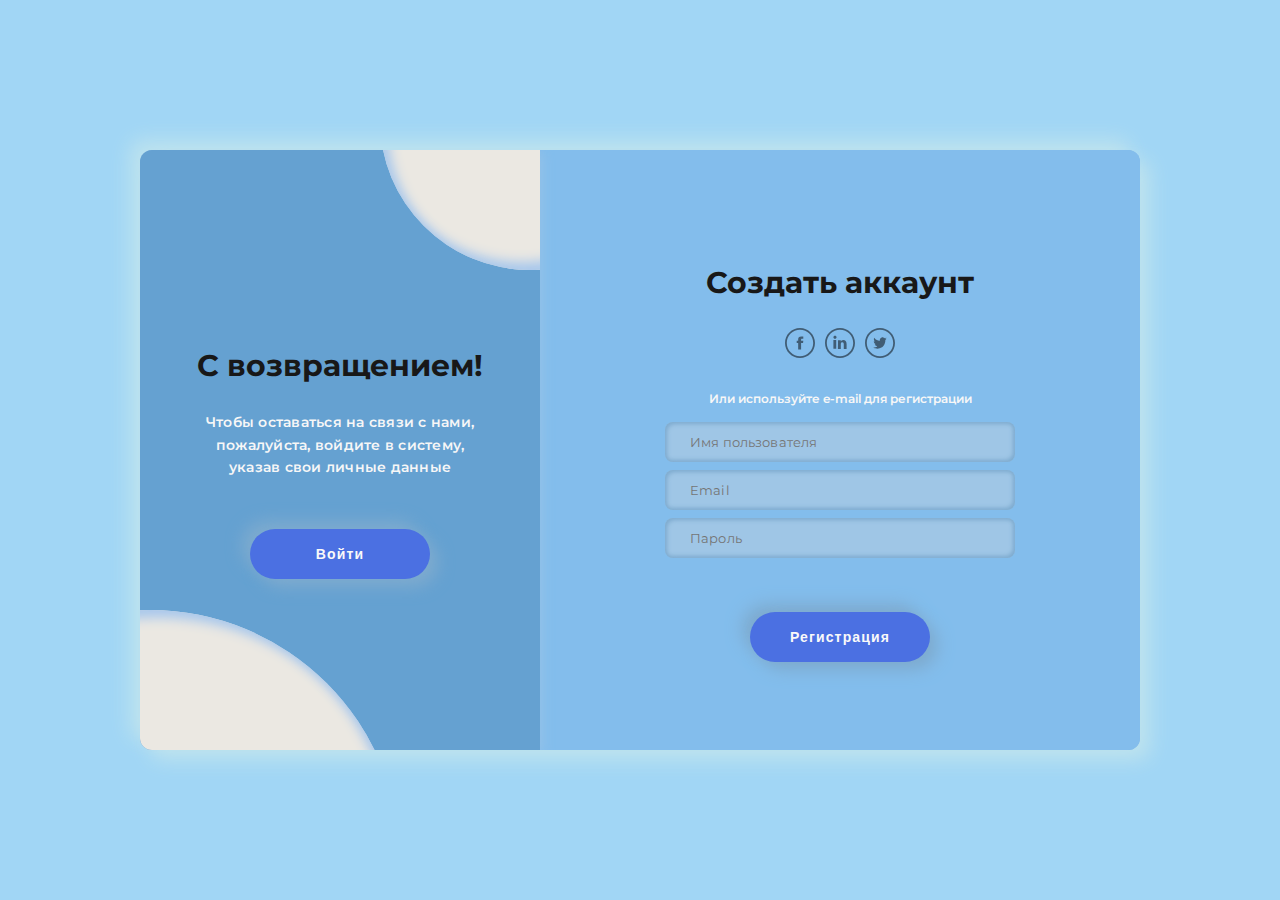
==== login.html @ c5b836d3 "Add files via upload" ====
<!DOCTYPE html>
<html lang="ru">
  <head>
    <meta charset="UTF-8" />
    <meta http-equiv="X-UA-Compatible" content="ie=edge" />
    <meta name="viewport" content="width=device-width, initial-scale=1.0" />
    <link rel="stylesheet" href="login.css" />
    <link rel="shortcut icon" href="favicon.ico" />
    <link
      href="https://fonts.googleapis.com/css2?family=Montserrat:wght@400;700;800&display=swap"
      rel="stylesheet"
    />
    <title>Кости авторизация</title>
  </head>
  <body>
    <div class="main">
      <div class="container a-container" id="a-container">
        <form class="form" id="a-form" method="" action="">
          <h2 class="form_title title">Создать аккаунт</h2>
          <div class="form__icons">
            <img
              class="form__icon"
              src="[data-uri]"
              alt=""
            /><img
              class="form__icon"
              src="[data-uri]"
            /><img
              class="form__icon"
              src="[data-uri]"
            />
          </div>
          <span class="form__span">Или используйте e-mail для регистрации</span>
          <input
            class="form__input"
            type="text"
            placeholder="Имя пользователя"
          />
          <input class="form__input" type="text" placeholder="Email" />
          <input class="form__input" type="password" placeholder="Пароль" />
          <button class="form__button button submit">Регистрация</button>
        </form>
      </div>
      <div class="container b-container" id="b-container">
        <form class="form" id="b-form" method="" action="">
          <h2 class="form_title title">Войти в "Кости"</h2>
          <div class="form__icons">
            <img
              class="form__icon"
              src="[data-uri]"
              alt=""
            /><img
              class="form__icon"
              src="[data-uri]"
            /><img
              class="form__icon"
              src="[data-uri]"
            />
          </div>
          <span class="form__span">Или используйте e-mail для регистрации</span>
          <input class="form__input" type="text" placeholder="Email" />
          <input class="form__input" type="password" placeholder="Пароль" /><a
            class="form__link"
            >Забыли пароль?</a
          >
          <button class="form__button button submit">Войти</button>
        </form>
      </div>
      <div class="switch" id="switch-cnt">
        <div class="switch__circle"></div>
        <div class="switch__circle switch__circle--t"></div>
        <div class="switch__container" id="switch-c1">
          <h2 class="switch__title title">С возвращением!</h2>
          <p class="switch__description description">
            Чтобы оставаться на связи с нами, пожалуйста, войдите в систему,
            указав свои личные данные
          </p>
          <button class="switch__button button switch-btn">Войти</button>
        </div>
        <div class="switch__container is-hidden" id="switch-c2">
          <h2 class="switch__title title">Впервые тут?</h2>
          <p class="switch__description description">
            Введите свои личные данные и присоединяйтесь к нам
          </p>
          <button class="switch__button button switch-btn">Регистрация</button>
        </div>
      </div>
    </div>
    <script src="login.js"></script>
  </body>
</html>
---- login.css ----
*,
*::after,
*::before {
  margin: 0;
  padding: 0;
  box-sizing: border-box;
  user-select: none;
}

/* Generic */
body {
  width: 100%;
  height: 100vh;
  display: flex;
  justify-content: center;
  align-items: center;
  font-family: 'Montserrat', sans-serif;
  font-size: 12px;
  background-color: #a1d6f5;
  color: #f7f7f7;
  font-weight: 600;
}

/**/
.main {
  position: relative;
  width: 1000px;
  min-width: 1000px;
  min-height: 600px;
  height: 600px;
  padding: 25px;
  background-color: #9fc6e6;

  box-shadow: 10px 10px 20px #bee3ee, -10px -10px 20px #bee3ee;
  border-radius: 12px;
  overflow: hidden;
}
@media (max-width: 1200px) {
  .main {
    transform: scale(0.7);
  }
}
@media (max-width: 1000px) {
  .main {
    transform: scale(0.6);
  }
}
@media (max-width: 800px) {
  .main {
    transform: scale(0.5);
  }
}
@media (max-width: 600px) {
  .main {
    transform: scale(0.4);
  }
}

.container {
  display: flex;
  justify-content: center;
  align-items: center;
  position: absolute;
  top: 0;
  width: 600px;
  height: 100%;
  padding: 25px;
  background-color: #83bdec;
  transition: 1.25s;
}

.form {
  display: flex;
  justify-content: center;
  align-items: center;
  flex-direction: column;
  width: 100%;
  height: 100%;
}
.form__icon {
  object-fit: contain;
  width: 30px;
  margin: 0 5px;
  opacity: 0.5;
  transition: 0.15s;
}
.form__icon:hover {
  opacity: 1;
  transition: 0.15s;
  cursor: pointer;
}
.form__input {
  width: 350px;
  height: 40px;
  margin: 4px 0;
  padding-left: 25px;
  font-size: 13px;
  letter-spacing: 0.15px;
  border: none;
  outline: none;
  font-family: 'Montserrat', sans-serif;
  background-color: #9fc6e6;
  transition: 0.25s ease;
  border-radius: 8px;
  box-shadow: inset 2px 2px 4px #7eabcf, inset -2px -2px 4px #7eabcf;
}
.form__input:focus {
  box-shadow: inset 4px 4px 4px #7eabcf, inset -4px -4px 4px #7eabcf;
}
.form__span {
  margin-top: 30px;
  margin-bottom: 12px;
}
.form__link {
  color: #181818;
  font-size: 15px;
  margin-top: 25px;
  border-bottom: 1px solid #a0a5a8;
  line-height: 2;
}

.title {
  font-size: 30px;
  font-weight: 700;
  line-height: 3;
  color: #181818;
}

.description {
  font-size: 14px;
  letter-spacing: 0.25px;
  text-align: center;
  line-height: 1.6;
}

.button {
  width: 180px;
  height: 50px;
  border-radius: 25px;
  margin-top: 50px;
  font-weight: 700;
  font-size: 14px;
  letter-spacing: 1.15px;
  background-color: #4b70e2;
  color: #f9f9f9;
  box-shadow: 8px 8px 16px #7eabcf, -8px -8px 16px #7eabcf;
  border: none;
  outline: none;
}

/**/
.a-container {
  z-index: 100;
  left: calc(100% - 600px);
}

.b-container {
  left: calc(100% - 600px);
  z-index: 0;
}

.switch {
  display: flex;
  justify-content: center;
  align-items: center;
  position: absolute;
  top: 0;
  left: 0;
  height: 100%;
  width: 400px;
  padding: 50px;
  z-index: 200;
  transition: 1.25s;
  background-color: #65a1d1;

  overflow: hidden;
  box-shadow: 4px 4px 10px #91c1e9, -4px -4px 10px #91c1e9;
}
.switch__circle {
  position: absolute;
  width: 500px;
  height: 500px;
  border-radius: 50%;
  background-color: #ebe8e2;

  box-shadow: inset 8px 8px 12px #a9c8ec, inset -8px -8px 12px #a9c8ec;
  bottom: -60%;
  left: -60%;
  transition: 1.25s;
}
.switch__circle--t {
  top: -30%;
  left: 60%;
  width: 300px;
  height: 300px;
}
.switch__container {
  display: flex;
  justify-content: center;
  align-items: center;
  flex-direction: column;
  position: absolute;
  width: 400px;
  padding: 50px 55px;
  transition: 1.25s;
}
.switch__button {
  cursor: pointer;
}
.switch__button:hover {
  box-shadow: 8px 8px 16px #90c3ec, -8px -8px 16px #90c3ec;
  transform: scale(0.985);
  transition: 0.25s;
}
.switch__button:active,
.switch__button:focus {
  box-shadow: 8px 8px 16px #90c3ec, -8px -8px 16px #90c3ec;
  transform: scale(0.97);
  transition: 0.25s;
}

/**/
.is-txr {
  left: calc(100% - 400px);
  transition: 1.25s;
  transform-origin: left;
}

.is-txl {
  left: 0;
  transition: 1.25s;
  transform-origin: right;
}

.is-z200 {
  z-index: 200;
  transition: 1.25s;
}

.is-hidden {
  visibility: hidden;
  opacity: 0;
  position: absolute;
  transition: 1.25s;
}

.is-gx {
  animation: is-gx 1.25s;
}

@keyframes is-gx {
  0%,
  10%,
  100% {
    width: 400px;
  }
  30%,
  50% {
    width: 500px;
  }
}
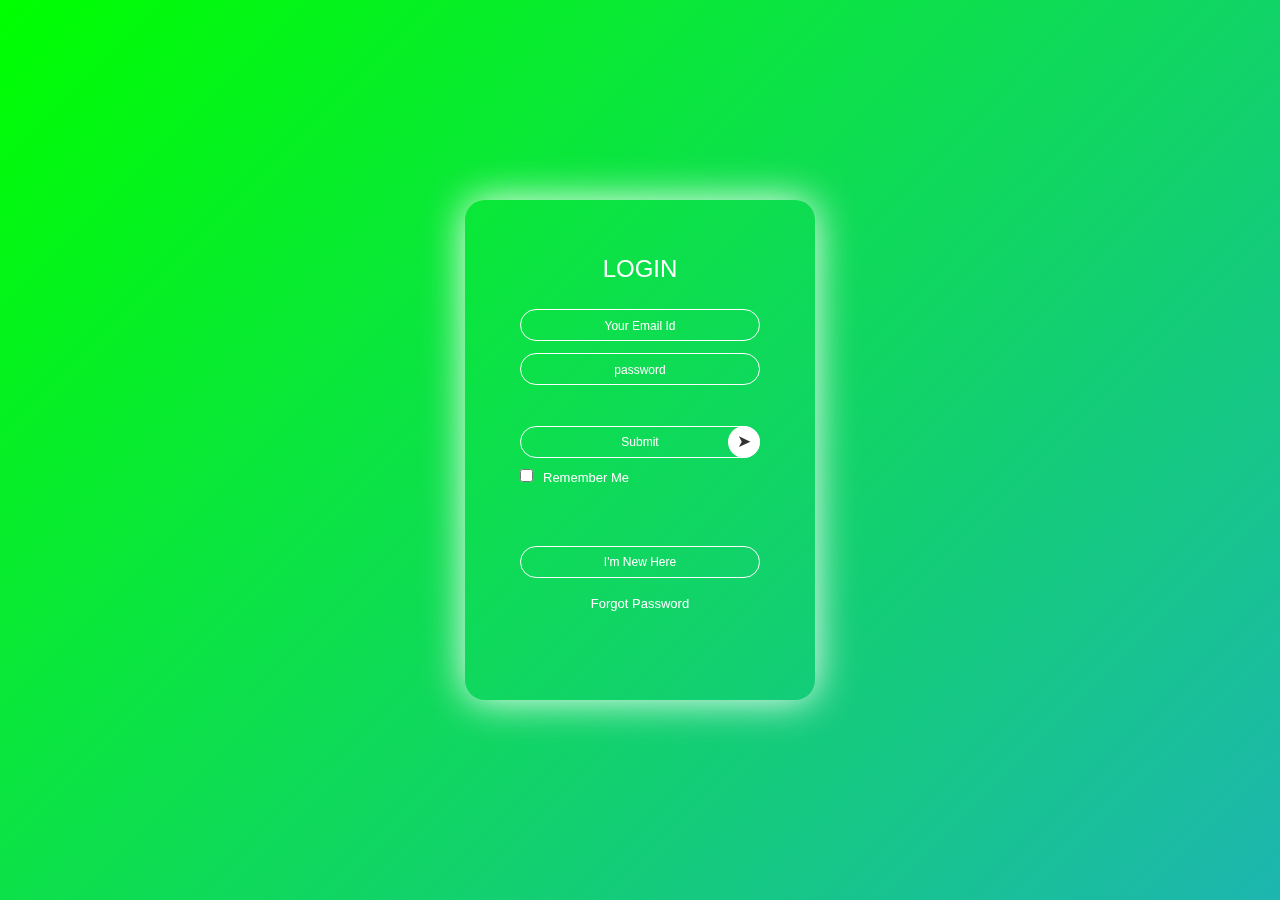
==== commit 21b2689a: "upd" ====
--- a/login.html
+++ b/login.html
@@ -1,91 +1,54 @@
-<!DOCTYPE html>
-<html lang="ru">
-  <head>
-    <meta charset="UTF-8" />
-    <meta http-equiv="X-UA-Compatible" content="ie=edge" />
-    <meta name="viewport" content="width=device-width, initial-scale=1.0" />
-    <link rel="stylesheet" href="login.css" />
-    <link rel="shortcut icon" href="favicon.ico" />
-    <link
-      href="https://fonts.googleapis.com/css2?family=Montserrat:wght@400;700;800&display=swap"
-      rel="stylesheet"
-    />
-    <title>Кости авторизация</title>
-  </head>
-  <body>
-    <div class="main">
-      <div class="container a-container" id="a-container">
-        <form class="form" id="a-form" method="" action="">
-          <h2 class="form_title title">Создать аккаунт</h2>
-          <div class="form__icons">
-            <img
-              class="form__icon"
-              src="[data-uri]"
-              alt=""
-            /><img
-              class="form__icon"
-              src="[data-uri]"
-            /><img
-              class="form__icon"
-              src="[data-uri]"
-            />
-          </div>
-          <span class="form__span">Или используйте e-mail для регистрации</span>
-          <input
-            class="form__input"
-            type="text"
-            placeholder="Имя пользователя"
-          />
-          <input class="form__input" type="text" placeholder="Email" />
-          <input class="form__input" type="password" placeholder="Пароль" />
-          <button class="form__button button submit">Регистрация</button>
-        </form>
-      </div>
-      <div class="container b-container" id="b-container">
-        <form class="form" id="b-form" method="" action="">
-          <h2 class="form_title title">Войти в "Кости"</h2>
-          <div class="form__icons">
-            <img
-              class="form__icon"
-              src="[data-uri]"
-              alt=""
-            /><img
-              class="form__icon"
-              src="[data-uri]"
-            /><img
-              class="form__icon"
-              src="[data-uri]"
-            />
-          </div>
-          <span class="form__span">Или используйте e-mail для регистрации</span>
-          <input class="form__input" type="text" placeholder="Email" />
-          <input class="form__input" type="password" placeholder="Пароль" /><a
-            class="form__link"
-            >Забыли пароль?</a
-          >
-          <button class="form__button button submit">Войти</button>
-        </form>
-      </div>
-      <div class="switch" id="switch-cnt">
-        <div class="switch__circle"></div>
-        <div class="switch__circle switch__circle--t"></div>
-        <div class="switch__container" id="switch-c1">
-          <h2 class="switch__title title">С возвращением!</h2>
-          <p class="switch__description description">
-            Чтобы оставаться на связи с нами, пожалуйста, войдите в систему,
-            указав свои личные данные
-          </p>
-          <button class="switch__button button switch-btn">Войти</button>
-        </div>
-        <div class="switch__container is-hidden" id="switch-c2">
-          <h2 class="switch__title title">Впервые тут?</h2>
-          <p class="switch__description description">
-            Введите свои личные данные и присоединяйтесь к нам
-          </p>
-          <button class="switch__button button switch-btn">Регистрация</button>
-        </div>
-      </div>
-    </div>
-    <script src="login.js"></script>
-  </body>
-</html>
+<!DOCTYPE html>
+<html lang="ru">
+  <head>
+    <meta charset="UTF-8" />
+    <meta http-equiv="X-UA-Compatible" content="ie=edge" />
+    <meta name="viewport" content="width=device-width, initial-scale=1.0" />
+    <link rel="stylesheet" href="login.css" />
+    <link rel="shortcut icon" href="favicon.ico" />
+    <link
+      href="https://fonts.googleapis.com/css2?family=Montserrat:wght@400;700;800&display=swap"
+      rel="stylesheet"
+    />
+    <title>Кости авторизация</title>
+  </head>
+   <body>
+       <div class="container">
+         <div class="card__box">
+           <div class="card">
+               <div class="inner-box" id="card">
+                   <div class="card-front">
+                       <h2>LOGIN</h2>
+                       <form>
+                           <input tytpe="email" class="input-box"
+                           placeholder="Your Email Id" required>
+                           <input tytpe="password" class="input-box"
+                           placeholder="password" required>
+                           <button type="submit" class="submit-btn">Submit</button>
+                       <input type="checkbox"><span>Remember Me</span>
+                       </form>
+                       <button type="button" class="btn" onclick="openRegister()">I'm New Here</button>
+                   <a href="">Forgot Password</a>
+                   </div>
+                   <div class="card-back hidden">
+                        <h2>REGISTER</h2>
+                       <form>
+                           <input tytpe="text" class="input-box"
+                           placeholder="Your Name" required>
+                            <input tytpe="email" class="input-box"
+                           placeholder="Your Email Id" required>
+                           <input tytpe="password" class="input-box"
+                           placeholder="password" required>
+                           <button type="submit" class="submit-btn">Submit</button>
+                       <input type="checkbox"><span>Remember Me</span>
+                       </form>
+                       <button type="button" class="btn" onclick="openLogin()">I've an account</button>
+                   <a href="">Forgot Password</a>
+                   </div>
+               </div>
+           </div>
+         </div>
+       </div>
+       <script src="login.js"></script>
+   </body>
+</html>
--- a/login.css
+++ b/login.css
@@ -1,261 +1,119 @@
-*,
-*::after,
-*::before {
-  margin: 0;
-  padding: 0;
-  box-sizing: border-box;
-  user-select: none;
-}
-
-/* Generic */
-body {
-  width: 100%;
-  height: 100vh;
-  display: flex;
-  justify-content: center;
-  align-items: center;
-  font-family: 'Montserrat', sans-serif;
-  font-size: 12px;
-  background-color: #a1d6f5;
-  color: #f7f7f7;
-  font-weight: 600;
-}
-
-/**/
-.main {
-  position: relative;
-  width: 1000px;
-  min-width: 1000px;
-  min-height: 600px;
-  height: 600px;
-  padding: 25px;
-  background-color: #9fc6e6;
-
-  box-shadow: 10px 10px 20px #bee3ee, -10px -10px 20px #bee3ee;
-  border-radius: 12px;
-  overflow: hidden;
-}
-@media (max-width: 1200px) {
-  .main {
-    transform: scale(0.7);
-  }
-}
-@media (max-width: 1000px) {
-  .main {
-    transform: scale(0.6);
-  }
-}
-@media (max-width: 800px) {
-  .main {
-    transform: scale(0.5);
-  }
-}
-@media (max-width: 600px) {
-  .main {
-    transform: scale(0.4);
-  }
-}
-
-.container {
-  display: flex;
-  justify-content: center;
-  align-items: center;
-  position: absolute;
-  top: 0;
-  width: 600px;
-  height: 100%;
-  padding: 25px;
-  background-color: #83bdec;
-  transition: 1.25s;
-}
-
-.form {
-  display: flex;
-  justify-content: center;
-  align-items: center;
-  flex-direction: column;
-  width: 100%;
-  height: 100%;
-}
-.form__icon {
-  object-fit: contain;
-  width: 30px;
-  margin: 0 5px;
-  opacity: 0.5;
-  transition: 0.15s;
-}
-.form__icon:hover {
-  opacity: 1;
-  transition: 0.15s;
-  cursor: pointer;
-}
-.form__input {
-  width: 350px;
-  height: 40px;
-  margin: 4px 0;
-  padding-left: 25px;
-  font-size: 13px;
-  letter-spacing: 0.15px;
-  border: none;
-  outline: none;
-  font-family: 'Montserrat', sans-serif;
-  background-color: #9fc6e6;
-  transition: 0.25s ease;
-  border-radius: 8px;
-  box-shadow: inset 2px 2px 4px #7eabcf, inset -2px -2px 4px #7eabcf;
-}
-.form__input:focus {
-  box-shadow: inset 4px 4px 4px #7eabcf, inset -4px -4px 4px #7eabcf;
-}
-.form__span {
-  margin-top: 30px;
-  margin-bottom: 12px;
-}
-.form__link {
-  color: #181818;
-  font-size: 15px;
-  margin-top: 25px;
-  border-bottom: 1px solid #a0a5a8;
-  line-height: 2;
-}
-
-.title {
-  font-size: 30px;
-  font-weight: 700;
-  line-height: 3;
-  color: #181818;
-}
-
-.description {
-  font-size: 14px;
-  letter-spacing: 0.25px;
-  text-align: center;
-  line-height: 1.6;
-}
-
-.button {
-  width: 180px;
-  height: 50px;
-  border-radius: 25px;
-  margin-top: 50px;
-  font-weight: 700;
-  font-size: 14px;
-  letter-spacing: 1.15px;
-  background-color: #4b70e2;
-  color: #f9f9f9;
-  box-shadow: 8px 8px 16px #7eabcf, -8px -8px 16px #7eabcf;
-  border: none;
-  outline: none;
-}
-
-/**/
-.a-container {
-  z-index: 100;
-  left: calc(100% - 600px);
-}
-
-.b-container {
-  left: calc(100% - 600px);
-  z-index: 0;
-}
-
-.switch {
-  display: flex;
-  justify-content: center;
-  align-items: center;
-  position: absolute;
-  top: 0;
-  left: 0;
-  height: 100%;
-  width: 400px;
-  padding: 50px;
-  z-index: 200;
-  transition: 1.25s;
-  background-color: #65a1d1;
-
-  overflow: hidden;
-  box-shadow: 4px 4px 10px #91c1e9, -4px -4px 10px #91c1e9;
-}
-.switch__circle {
-  position: absolute;
-  width: 500px;
-  height: 500px;
-  border-radius: 50%;
-  background-color: #ebe8e2;
-
-  box-shadow: inset 8px 8px 12px #a9c8ec, inset -8px -8px 12px #a9c8ec;
-  bottom: -60%;
-  left: -60%;
-  transition: 1.25s;
-}
-.switch__circle--t {
-  top: -30%;
-  left: 60%;
-  width: 300px;
-  height: 300px;
-}
-.switch__container {
-  display: flex;
-  justify-content: center;
-  align-items: center;
-  flex-direction: column;
-  position: absolute;
-  width: 400px;
-  padding: 50px 55px;
-  transition: 1.25s;
-}
-.switch__button {
-  cursor: pointer;
-}
-.switch__button:hover {
-  box-shadow: 8px 8px 16px #90c3ec, -8px -8px 16px #90c3ec;
-  transform: scale(0.985);
-  transition: 0.25s;
-}
-.switch__button:active,
-.switch__button:focus {
-  box-shadow: 8px 8px 16px #90c3ec, -8px -8px 16px #90c3ec;
-  transform: scale(0.97);
-  transition: 0.25s;
-}
-
-/**/
-.is-txr {
-  left: calc(100% - 400px);
-  transition: 1.25s;
-  transform-origin: left;
-}
-
-.is-txl {
-  left: 0;
-  transition: 1.25s;
-  transform-origin: right;
-}
-
-.is-z200 {
-  z-index: 200;
-  transition: 1.25s;
-}
-
-.is-hidden {
-  visibility: hidden;
-  opacity: 0;
-  position: absolute;
-  transition: 1.25s;
-}
-
-.is-gx {
-  animation: is-gx 1.25s;
-}
-
-@keyframes is-gx {
-  0%,
-  10%,
-  100% {
-    width: 400px;
-  }
-  30%,
-  50% {
-    width: 500px;
-  }
-}
+*{
+   margin:0;
+   padding:0;
+   }
+body{
+   background:linear-gradient(-45deg,#00FFFF,#E73C7E,#23A6D5,#00FF00);background-size:400% 400%;position:relative;animation:change 10s ease-in-out infinite;
+
+}
+   .container{
+   font-family:sans-serif;
+   color:#fff;
+   max-width: 1920px;
+   margin: 0 auto;
+   }
+   .card__box{
+      margin: 0 auto;
+      padding-top: 200px;
+   }
+   .card{
+   width:350px;
+   height:500px;
+   perspective:1000px;
+   margin: 0 auto;
+   
+   }
+   .hidden{
+      display: none;
+   }
+   .inner-box{
+   position:relative;
+   width:100%;
+   height:100%;
+   transform-style:preserve-3d;
+   transition:transform 1s;
+   }
+   .card-front,.card-back{
+   box-shadow:0 0 40px #ffffff;
+   border-radius: 20px;
+   width:100%;
+   height:100%;
+   background-position:center;
+   background-size:cover;
+   /* background-image:linear-gradient(rgba(0,0,100,0.8),rgba(255,165,0,0.8)),url(login.png); */
+   padding:55px;
+   box-sizing:border-box;
+   backface-visibility:hidden;
+   }
+   .card-back{
+   /* transform:rotateY(180deg); */
+   }
+   .card h2{
+   font-weight:normal;
+   font-size:24px;
+   text-align:center;
+   margin-bottom:20px;
+   }
+   .input-box{
+   width:100%;
+   background:transparent;
+   border:1px solid #fff;
+   margin:6px 0;
+   height:32px;
+   border-radius:20px;
+   padding:0 10px;
+   box-sizing:border-box;
+   outline:none;
+   text-align:center;
+   color:#fff;
+   }
+   ::placeholder{
+   color:#fff;
+   font-size:12px;
+   }
+   button{
+   width:100%;
+   background:transparent;
+   border:1px solid #fff;
+   margin:35px 0 10px;
+   height:32px;
+   font-size:12px;
+   border-radius:20px;
+   padding:0 10px;
+   box-sizing:border-box;
+   outline:none;
+   color:#fff;
+   cursor:pointer;
+   }
+   .submit-btn{
+   position:relative;
+   }
+   .submit-btn::after{
+   content:'\27a4';
+   color:#333;
+   line-height:32px;
+   font-size:17px;
+   height:32px;
+   width:32px;
+   border-radius:50%;
+   background:#fff;
+   position:absolute;
+   right:-1px;
+   top:-1px;
+   }
+   span{
+   font-size:13px;
+   margin-left:10px;
+   }
+   .card .btn{
+   margin-top:60px;
+   }
+   .card a{
+   color:#fff;
+   text-decoration:none;
+   display:block;
+   text-align:center;
+   font-size:13px;
+   margin-top:8px;
+   }
+   @keyframes change{0%{background-position:0 50%;}50%{background-position:100% 50%;}100%{background-position:0 50%;}}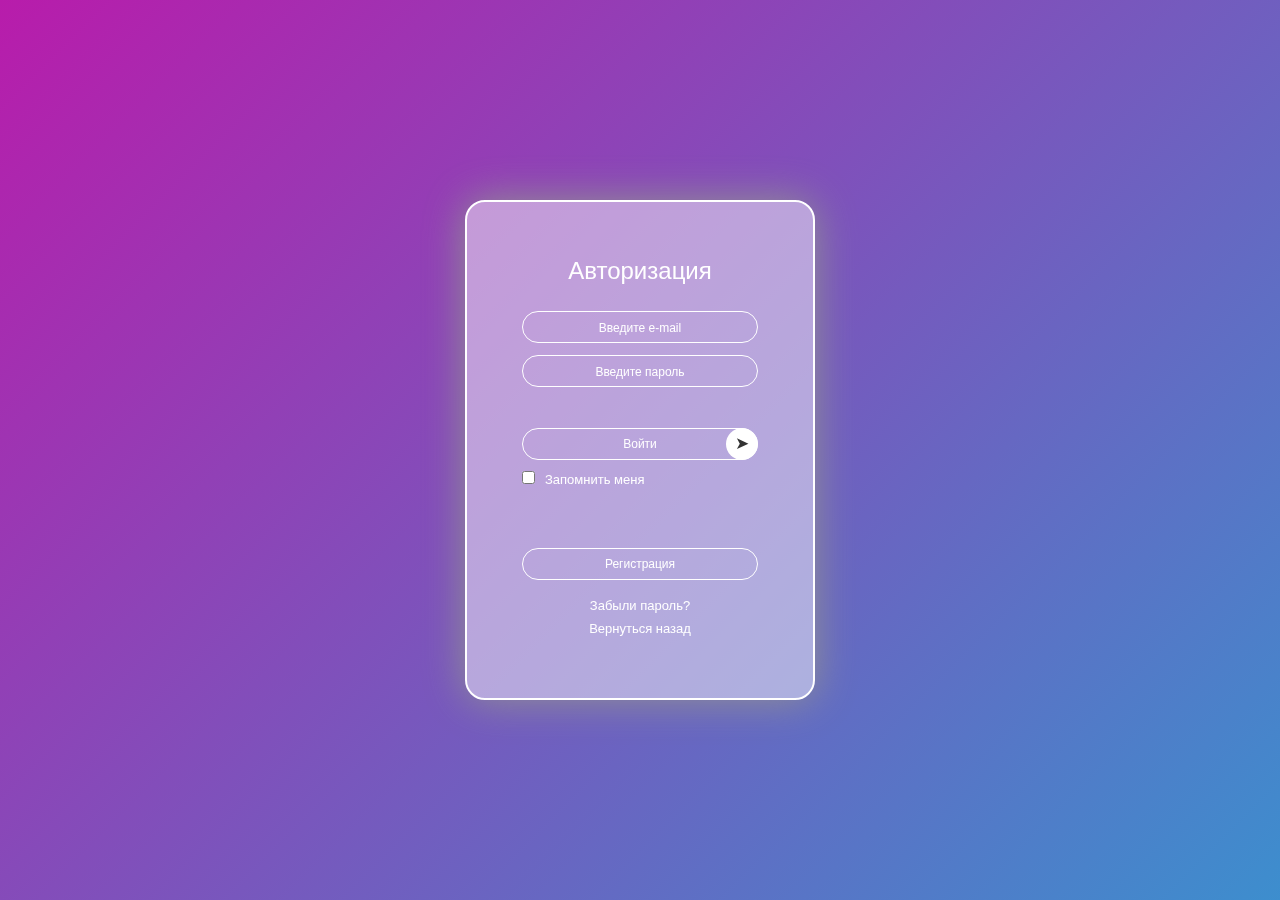
==== commit e3f2fd00: "upd" ====
--- a/login.html
+++ b/login.html
@@ -18,32 +18,33 @@
            <div class="card">
                <div class="inner-box" id="card">
                    <div class="card-front">
-                       <h2>LOGIN</h2>
+                       <h2>Авторизация</h2>
                        <form>
                            <input tytpe="email" class="input-box"
-                           placeholder="Your Email Id" required>
+                           placeholder="Введите e-mail" required>
                            <input tytpe="password" class="input-box"
-                           placeholder="password" required>
-                           <button type="submit" class="submit-btn">Submit</button>
-                       <input type="checkbox"><span>Remember Me</span>
+                           placeholder="Введите пароль" required>
+                           <button type="submit" class="submit-btn">Войти</button>
+                       <input type="checkbox"><span>Запомнить меня</span>
                        </form>
-                       <button type="button" class="btn" onclick="openRegister()">I'm New Here</button>
-                   <a href="">Forgot Password</a>
+                       <button type="button" class="btn" onclick="openRegister()">Регистрация</button>
+                   <a href="">Забыли пароль?</a>
+                   <a href="index.html">Вернуться назад</a>
                    </div>
                    <div class="card-back hidden">
-                        <h2>REGISTER</h2>
+                        <h2>Регистрация</h2>
                        <form>
                            <input tytpe="text" class="input-box"
-                           placeholder="Your Name" required>
+                           placeholder="Имя пользователя" required>
                             <input tytpe="email" class="input-box"
-                           placeholder="Your Email Id" required>
+                           placeholder="E-mail адрес" required>
                            <input tytpe="password" class="input-box"
-                           placeholder="password" required>
-                           <button type="submit" class="submit-btn">Submit</button>
-                       <input type="checkbox"><span>Remember Me</span>
+                           placeholder="Пароль" required>
+                           <button type="submit" class="submit-btn">Регистрация</button>
                        </form>
-                       <button type="button" class="btn" onclick="openLogin()">I've an account</button>
-                   <a href="">Forgot Password</a>
+                       <button type="button" class="btn" onclick="openLogin()">У меня есть аккаунт</button>
+                   <a href="">Забыли пароль?</a>
+                   <a href="index.html">Вернуться назад</a>
                    </div>
                </div>
            </div>
--- a/login.css
+++ b/login.css
@@ -3,7 +3,7 @@
    padding:0;
    }
 body{
-   background:linear-gradient(-45deg,#00FFFF,#E73C7E,#23A6D5,#00FF00);background-size:400% 400%;position:relative;animation:change 10s ease-in-out infinite;
+   background:linear-gradient(-45deg,#0026ff,#E73C7E,#23A6D5,#b81cab);background-size:400% 400%;position:relative;animation:change 10s ease-in-out infinite;
 
 }
    .container{
@@ -34,8 +34,10 @@
    transition:transform 1s;
    }
    .card-front,.card-back{
-   box-shadow:0 0 40px #ffffff;
+   box-shadow:0 0 40px #929292;
+   background-color: #ffffff79;
    border-radius: 20px;
+   border: 2px solid rgb(255, 255, 255);
    width:100%;
    height:100%;
    background-position:center;
